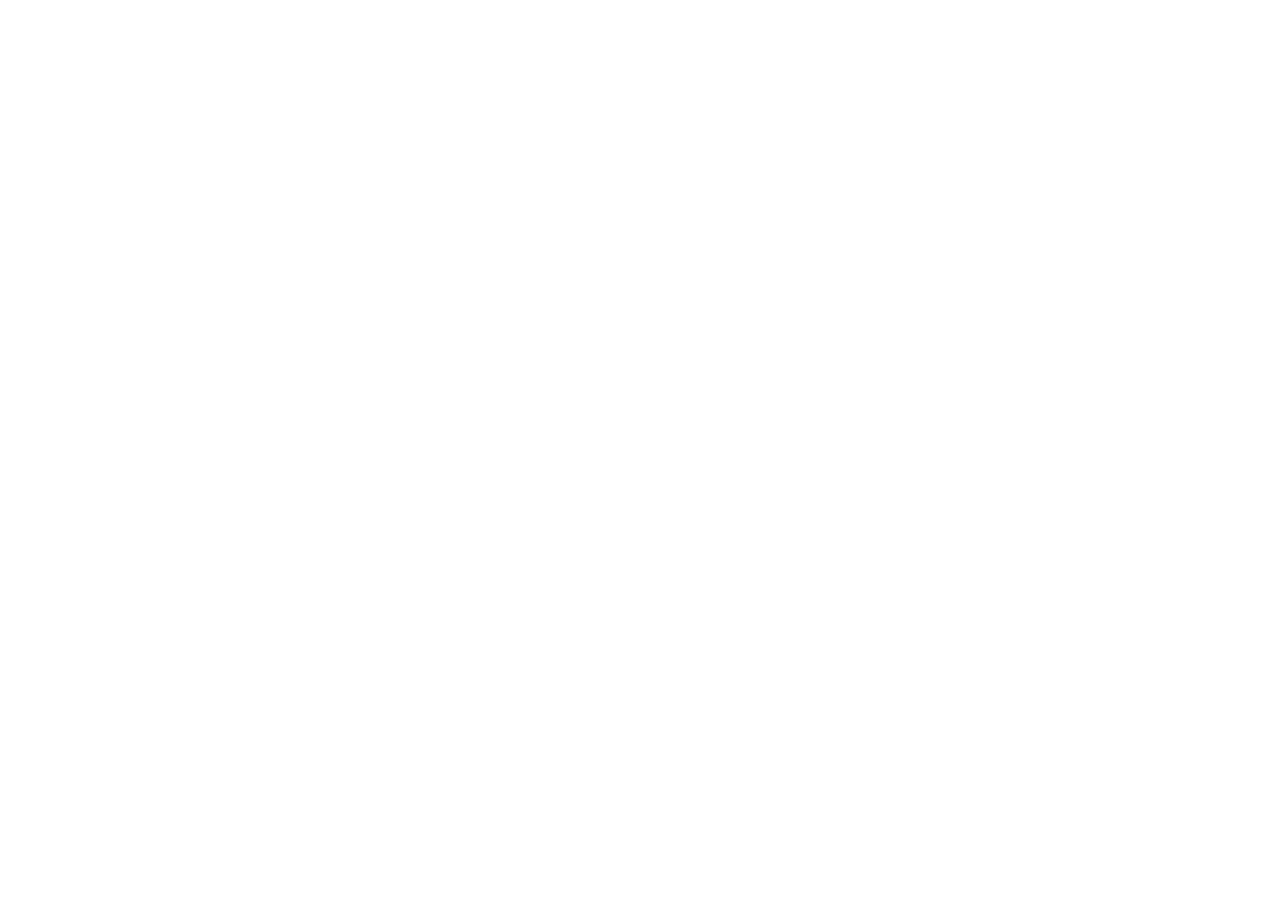
==== index.html @ 2f447aff "initial commit" ====
<!DOCTYPE html>
<html lang="en">
<head>
    <meta charset="UTF-8">
    <meta http-equiv="X-UA-Compatible" content="IE=edge">
    <meta name="viewport" content="width=device-width, initial-scale=1.0">
    <title>exp 3</title>
</head>
<body>
    
</body>
</html>
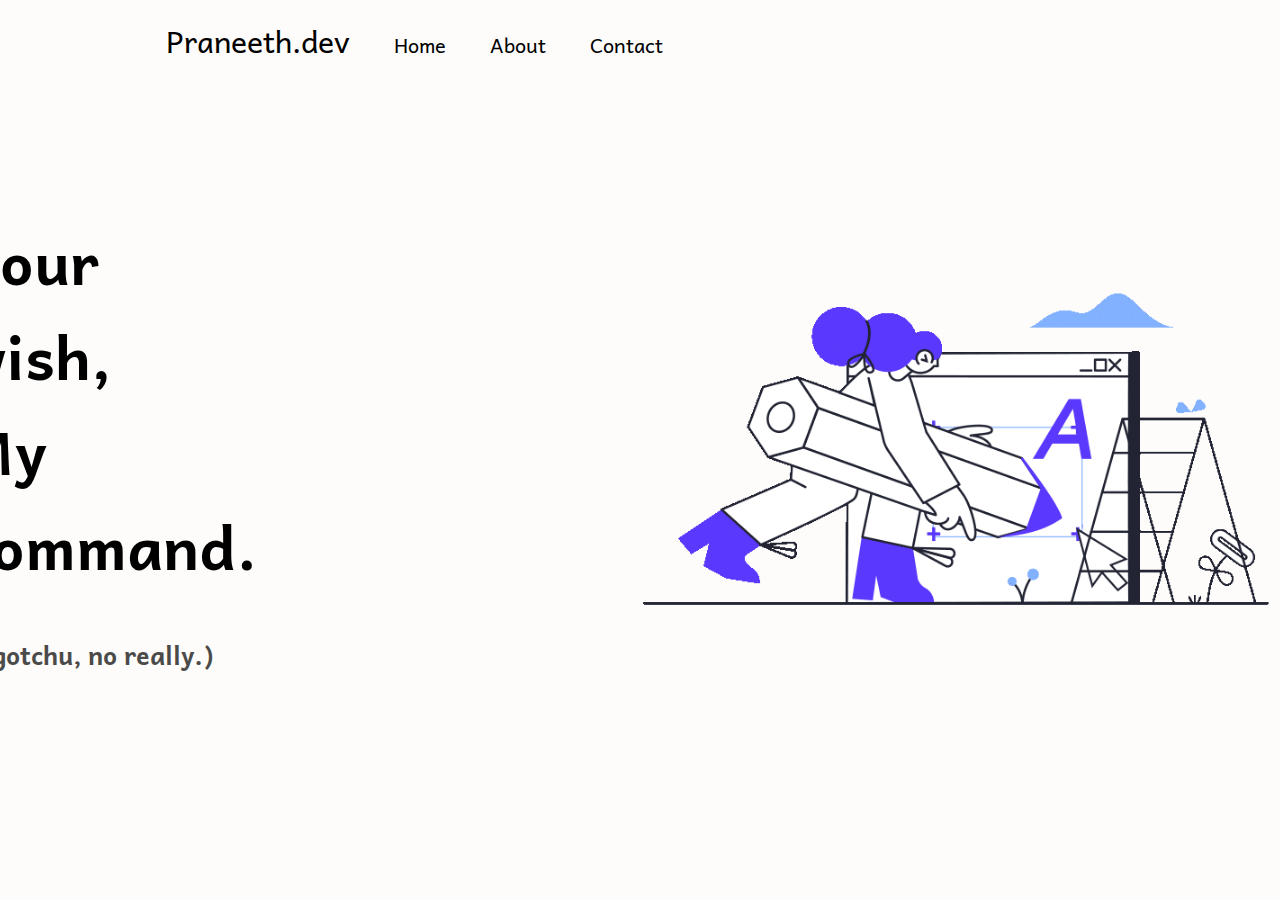
==== commit 89b49e56: "partly worked on the landing page" ====
--- a/index.html
+++ b/index.html
@@ -4,9 +4,23 @@
     <meta charset="UTF-8">
     <meta http-equiv="X-UA-Compatible" content="IE=edge">
     <meta name="viewport" content="width=device-width, initial-scale=1.0">
-    <title>exp 3</title>
+    <title>lab exp 3</title>
+    <link rel="stylesheet" href="main.css">
 </head>
 <body>
-    
+    <section class="first-page">
+    <nav class="nav">
+        <ul class="nav ul">
+            <li class="nav-text">Praneeth.dev</li>
+            <li><a href="#">Home</a></li>
+            <li><a href="#">About</a></li>
+            <li><a href="#">Contact</a></li>
+        </ul>
+    </nav>
+    <div class="hero-wrapper">
+        <h1 class="hero-content">Your wish, <br> My command.<br><span class="smol-hero">(I gotchu, no really.)</span></h1>
+        <img src="assets/construction2.gif" muted loop autoplay class="hero-vid"></img>
+    </div>
+    </section>
 </body>
 </html>--- a/main.css
+++ b/main.css
@@ -0,0 +1,53 @@
+@import url('https://fonts.googleapis.com/css2?family=Andika&display=swap');
+*{
+    margin-top: 0;
+    margin-left: 0;
+    margin-right: 0;
+    margin-bottom: 0;
+    font-family: 'Andika', sans-serif;
+    background-color: #Fdfcfa;
+}
+
+nav{
+    z-index: 1;
+    padding-left: 14vh;
+}
+nav ul li {
+    display: inline;
+    list-style: none;
+}
+nav ul li a {
+    text-decoration: none;
+    font-size: 20px;
+    color: #000;
+    margin-left: 40px;
+    font-family: 'Andika', sans-serif;
+    line-height: 90px;
+}
+.nav-text{
+    font-family: 'Andika', sans-serif;
+    font-size: 30px;
+}
+.first-page {
+    width: 100%;
+    height: 100vh;
+}
+.hero-wrapper{
+    display:flex;
+    justify-content: center;
+    align-items: center;
+    padding-top: 10vh;
+}
+.hero-content {
+    font-size: 3.7em;
+}
+.hero-vid{
+    width: 80vh;
+    margin-left: 38vh;
+}
+.smol-hero{
+    font-size: 25px;
+    opacity: 0.7;
+}
+
+
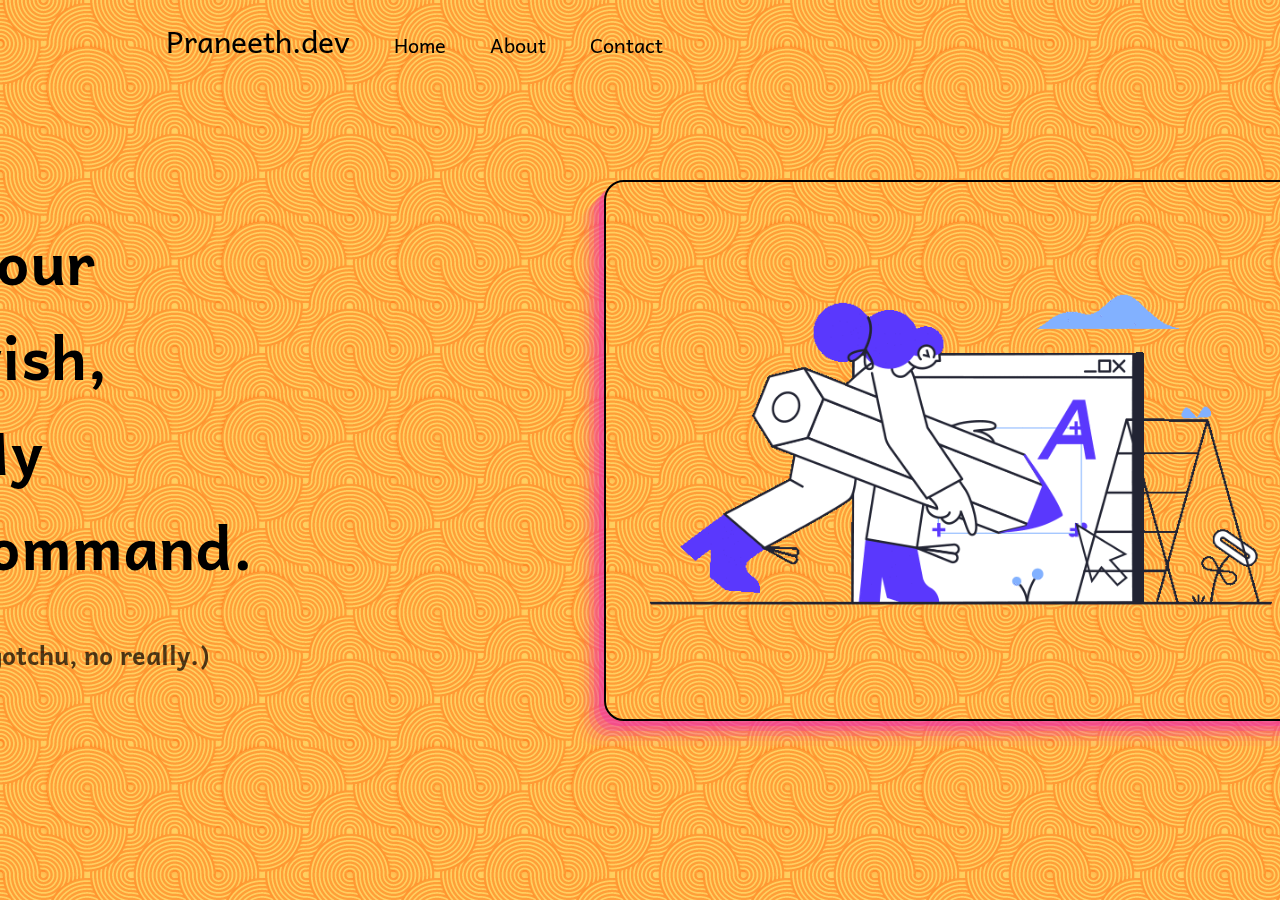
==== commit 12d1ed98: "styled the landing page" ====
--- a/index.html
+++ b/index.html
@@ -6,10 +6,11 @@
     <meta name="viewport" content="width=device-width, initial-scale=1.0">
     <title>lab exp 3</title>
     <link rel="stylesheet" href="main.css">
+    <link rel="stylesheet" href="https://unpkg.com/aos@next/dist/aos.css" />
 </head>
 <body>
     <section class="first-page">
-    <nav class="nav">
+    <nav class="nav" data-aos="fade-in" data-aos-duration="2000">
         <ul class="nav ul">
             <li class="nav-text">Praneeth.dev</li>
             <li><a href="#">Home</a></li>
@@ -18,9 +19,13 @@
         </ul>
     </nav>
     <div class="hero-wrapper">
-        <h1 class="hero-content">Your wish, <br> My command.<br><span class="smol-hero">(I gotchu, no really.)</span></h1>
-        <img src="assets/construction2.gif" muted loop autoplay class="hero-vid"></img>
+        <h1 class="hero-content" data-aos="fade-in" data-aos-duration="2000">Your wish, <br> My command.<br><span class="smol-hero">(I gotchu, no really.)</span></h1>
+        <img src="assets/construction2.gif" muted loop autoplay class="hero-vid" data-aos="fade-in" data-aos-duration="2000"></img>
     </div>
     </section>
+    <script src="https://unpkg.com/aos@2.3.1/dist/aos.js"></script>
+    <script>
+        AOS.init();
+      </script>
 </body>
 </html>--- a/main.css
+++ b/main.css
@@ -5,7 +5,8 @@
     margin-right: 0;
     margin-bottom: 0;
     font-family: 'Andika', sans-serif;
-    background-color: #Fdfcfa;
+    box-sizing: border-box;
+    cursor:url(assets/marioconverted.jpg)
 }
 
 nav{
@@ -23,14 +24,28 @@
     margin-left: 40px;
     font-family: 'Andika', sans-serif;
     line-height: 90px;
+    transition: 0.7s;
+}
+nav ul li a:hover{
+    font-size: 28px;
+    transition: 0.7s;
+    color: white;
 }
 .nav-text{
     font-family: 'Andika', sans-serif;
     font-size: 30px;
+    transition: 0.7s;
+}
+.nav-text:hover{
+    font-size: 35px;
+    transition: 0.7s;
+    color: white;
+    cursor: pointer;
 }
 .first-page {
     width: 100%;
     height: 100vh;
+    background: url(assets/wild-sea.png);
 }
 .hero-wrapper{
     display:flex;
@@ -40,10 +55,20 @@
 }
 .hero-content {
     font-size: 3.7em;
+    transition: 0.7s;
 }
 .hero-vid{
     width: 80vh;
-    margin-left: 38vh;
+    margin-left: 39vh;
+    border: black solid 2px;
+    border-radius: 20px;
+    box-shadow: rgba(240, 46, 170, 0.4) -5px 5px, rgba(240, 46, 170, 0.3) -10px 10px, rgba(240, 46, 170, 0.2) -15px 15px, rgba(240, 46, 170, 0.1) -20px 20px, rgba(240, 46, 170, 0.05) -25px 25px;
+    transition: 1s;
+}
+.hero-vid:hover{
+    box-shadow: rgba(240, 46, 170, 0.4) -10px 10px, rgba(240, 46, 170, 0.3) -15px 15px, rgba(240, 46, 170, 0.2) -20px 20px, rgba(240, 46, 170, 0.1) -25px 25px, rgba(240, 46, 170, 0.05) -30px 30px;
+    transition: 1s;
+
 }
 .smol-hero{
     font-size: 25px;
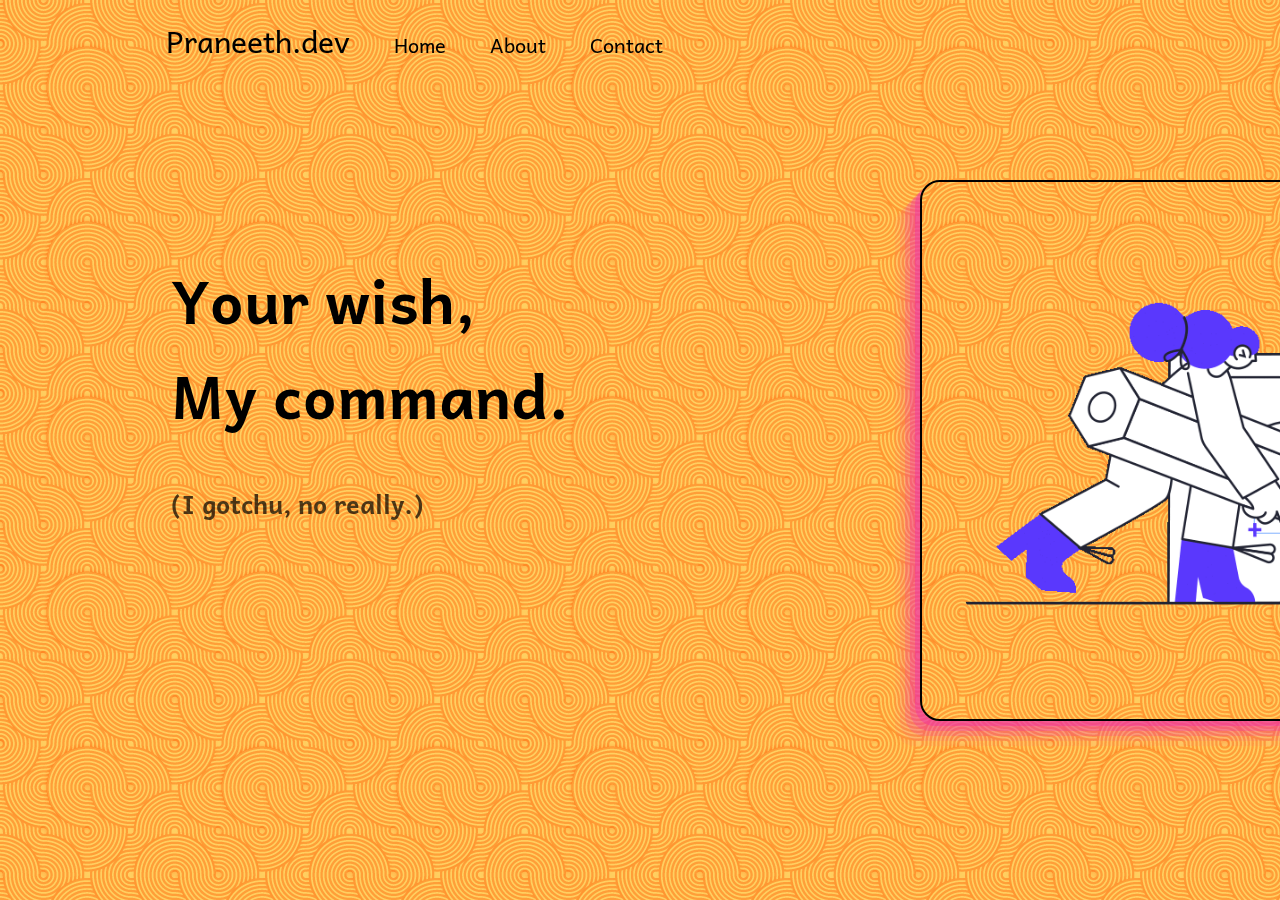
==== commit 3ce570ee: "improved the first page" ====
--- a/index.html
+++ b/index.html
@@ -13,7 +13,7 @@
     <nav class="nav" data-aos="fade-in" data-aos-duration="2000">
         <ul class="nav ul">
             <li class="nav-text">Praneeth.dev</li>
-            <li><a href="#">Home</a></li>
+            <li><a href="#" >Home</a></li>
             <li><a href="#">About</a></li>
             <li><a href="#">Contact</a></li>
         </ul>
--- a/main.css
+++ b/main.css
@@ -12,6 +12,7 @@
 nav{
     z-index: 1;
     padding-left: 14vh;
+    white-space: nowrap;
 }
 nav ul li {
     display: inline;
@@ -40,7 +41,7 @@
     font-size: 35px;
     transition: 0.7s;
     color: white;
-    cursor: pointer;
+    cursor: default;
 }
 .first-page {
     width: 100%;
@@ -49,13 +50,17 @@
 }
 .hero-wrapper{
     display:flex;
-    justify-content: center;
-    align-items: center;
+    /* justify-content: center;
+    align-items: center; */
     padding-top: 10vh;
+    /* border: tomato 2px solid; */
 }
 .hero-content {
+    margin-left: 19vh;
+    margin-top: 8vh;
     font-size: 3.7em;
     transition: 0.7s;
+    white-space: nowrap;
 }
 .hero-vid{
     width: 80vh;
@@ -74,5 +79,8 @@
     font-size: 25px;
     opacity: 0.7;
 }
+.second-page{
+    height: 100vh;
+}
 
 
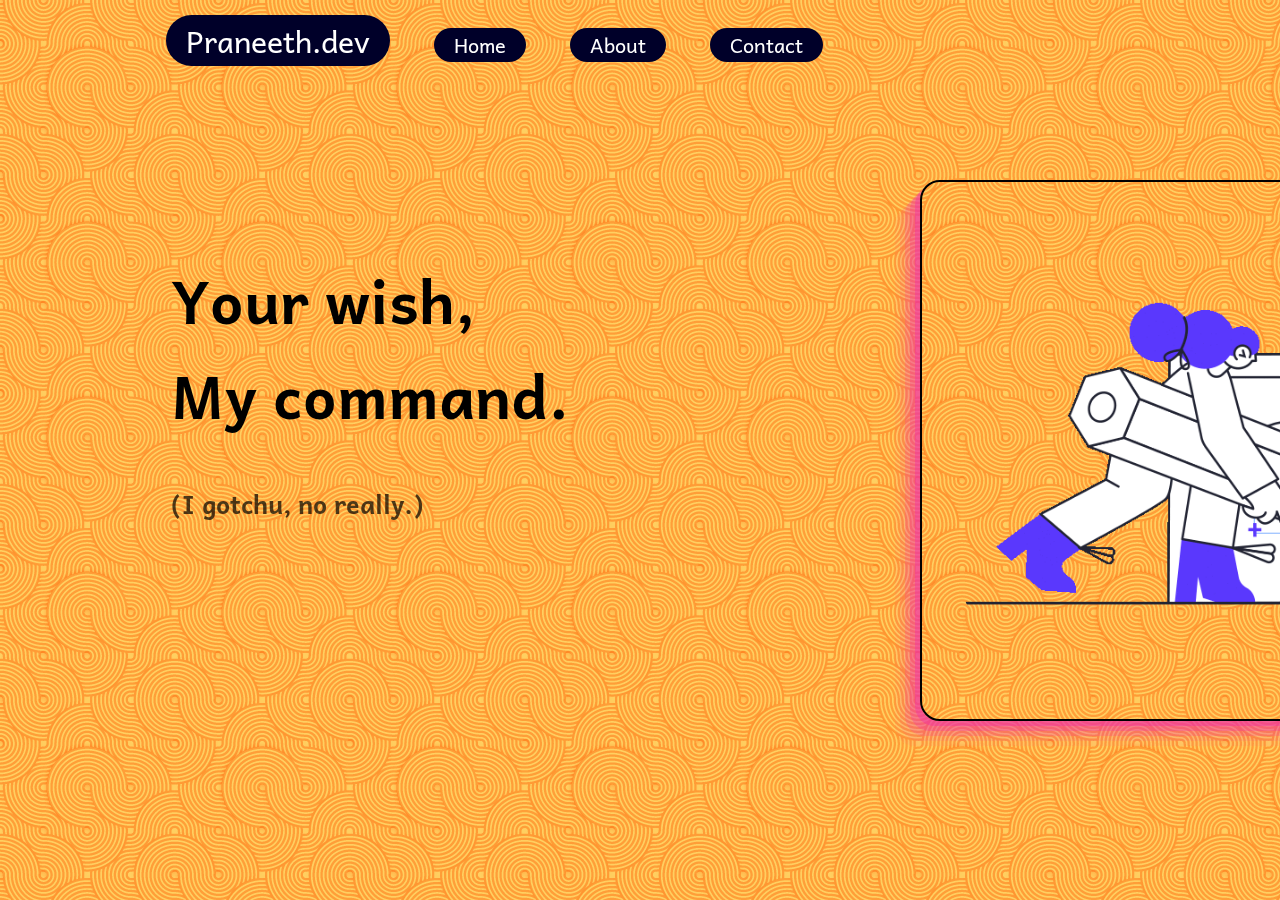
==== commit 74855eb7: "Worked on the second page" ====
--- a/index.html
+++ b/index.html
@@ -5,7 +5,7 @@
     <meta http-equiv="X-UA-Compatible" content="IE=edge">
     <meta name="viewport" content="width=device-width, initial-scale=1.0">
     <title>lab exp 3</title>
-    <link rel="stylesheet" href="main.css">
+    <link rel="stylesheet" href="./assets/main.css">
     <link rel="stylesheet" href="https://unpkg.com/aos@next/dist/aos.css" />
 </head>
 <body>
@@ -13,8 +13,8 @@
     <nav class="nav" data-aos="fade-in" data-aos-duration="2000">
         <ul class="nav ul">
             <li class="nav-text">Praneeth.dev</li>
-            <li><a href="#" >Home</a></li>
-            <li><a href="#">About</a></li>
+            <li><a href="./index.html">Home</a></li>
+            <li><a href="./assets/about.html">About</a></li>
             <li><a href="#">Contact</a></li>
         </ul>
     </nav>
--- a/assets/main.css
+++ b/assets/main.css
@@ -0,0 +1,139 @@
+@import url('https://fonts.googleapis.com/css2?family=Andika&display=swap');
+*{
+    margin-top: 0;
+    margin-left: 0;
+    margin-right: 0;
+    margin-bottom: 0;
+    font-family: 'Andika', sans-serif;
+    box-sizing: border-box;
+    cursor:url(assets/marioconverted.jpg);
+}
+
+nav{
+    z-index: 9999;
+    padding-left: 14vh;
+    white-space: nowrap;
+}
+nav ul li {
+    display: inline;
+    list-style: none;
+}
+nav ul li a {
+    text-decoration: none;
+    font-size: 20px;
+    color: #000;
+    margin-left: 40px;
+    font-family: 'Andika', sans-serif;
+    line-height: 90px;
+    transition: 0.7s;
+    background: #000029;
+    color: #fff;
+    padding: 1px 20px 1px 20px;
+    border-radius: 50px;
+}
+nav ul li a:hover{
+    font-size: 28px;
+    transition: 0.7s;
+    color: white;
+}
+.nav-text{
+    font-family: 'Andika', sans-serif;
+    font-size: 30px;
+    transition: 0.7s;
+    background: #000029;
+    color: #fff;
+    padding: 1px 20px 1px 20px;
+    border-radius: 50px;
+}
+.nav-text:hover{
+    font-size: 35px;
+    transition: 0.7s;
+    color: white;
+    cursor: default;
+}
+.first-page {
+    width: 100%;
+    height: 100vh;
+    background: url(./wild-sea.png);
+}
+.hero-wrapper{
+    display:flex;
+    /* justify-content: center;
+    align-items: center; */
+    padding-top: 10vh;
+    /* border: tomato 2px solid; */
+}
+.hero-content {
+    margin-left: 19vh;
+    margin-top: 8vh;
+    font-size: 3.7em;
+    transition: 0.7s;
+    white-space: nowrap;
+}
+.hero-vid{
+    width: 80vh;
+    margin-left: 39vh;
+    border: black solid 2px;
+    border-radius: 20px;
+    box-shadow: rgba(240, 46, 170, 0.4) -5px 5px, rgba(240, 46, 170, 0.3) -10px 10px, rgba(240, 46, 170, 0.2) -15px 15px, rgba(240, 46, 170, 0.1) -20px 20px, rgba(240, 46, 170, 0.05) -25px 25px;
+    transition: 1s;
+}
+.hero-vid:hover{
+    box-shadow: rgba(240, 46, 170, 0.4) -10px 10px, rgba(240, 46, 170, 0.3) -15px 15px, rgba(240, 46, 170, 0.2) -20px 20px, rgba(240, 46, 170, 0.1) -25px 25px, rgba(240, 46, 170, 0.05) -30px 30px;
+    transition: 1s;
+
+}
+.smol-hero{
+    font-size: 25px;
+    opacity: 0.7;
+}
+.second-page{
+    height: 100vh;
+    z-index: -2;
+    background-image: url(./ahoy.jpg);
+    border: hotpink 2px solid;
+}
+
+.about-container{
+    margin-top: 100px;
+    margin-left: 9%;
+    width: 30%;
+    /* border: hotpink 2px solid; */
+    border-radius: 30px;
+    background: #000029;
+    padding: 20px 30px 30px 40px;
+    z-index: 0;
+    box-shadow: rgba(255, 255, 255, 0.1) 0px 1px 1px 0px inset, rgba(50, 50, 93, 0.25) 0px 50px 100px -20px, rgba(0, 0, 0, 0.3) 0px 30px 60px -30px;
+
+}
+.About-me{
+    margin-left: 30%;
+    font-size: 30px;
+    z-index: 1;
+    color: #fff;
+    z-index: 0;
+
+}
+.About-content{
+    font-size: 20px;
+    color: #fff;
+    z-index: 0;
+
+}
+.png{
+    width: 10%;
+    position: absolute;
+    top: 13%;
+    left: 6%;
+    z-index: 0;
+}
+
+.png3{
+    position: absolute;
+    width: 25%;
+    top: 25%;
+    left: 56%;
+}
+
+
+
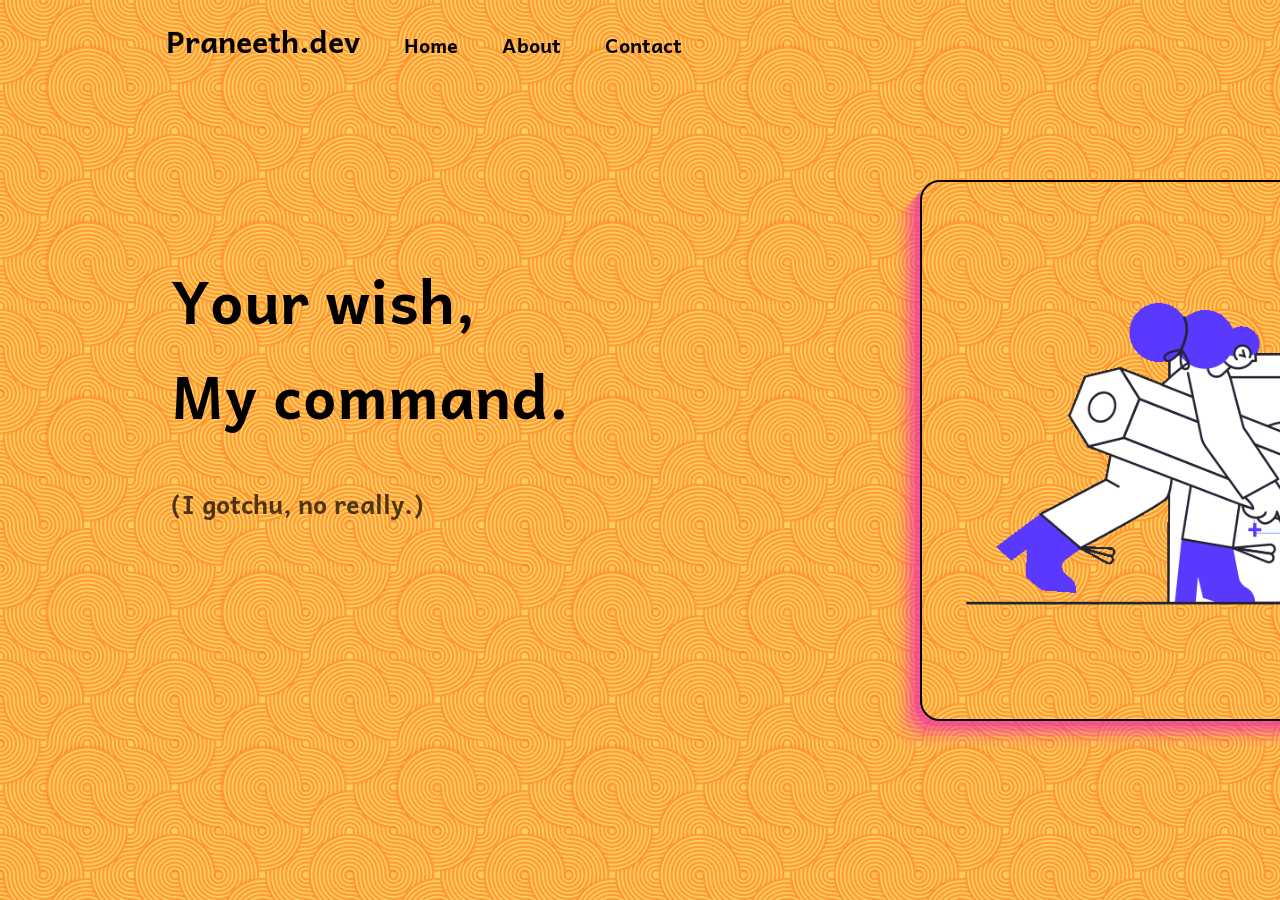
==== commit c9241e89: "changed the nav bar" ====
--- a/index.html
+++ b/index.html
@@ -13,8 +13,8 @@
     <nav class="nav" data-aos="fade-in" data-aos-duration="2000">
         <ul class="nav ul">
             <li class="nav-text">Praneeth.dev</li>
-            <li><a href="./index.html">Home</a></li>
-            <li><a href="./assets/about.html">About</a></li>
+            <li><a href="index.html">Home</a></li>
+            <li><a href="about.html">About</a></li>
             <li><a href="#">Contact</a></li>
         </ul>
     </nav>
--- a/assets/main.css
+++ b/assets/main.css
@@ -6,7 +6,7 @@
     margin-bottom: 0;
     font-family: 'Andika', sans-serif;
     box-sizing: border-box;
-    cursor:url(assets/marioconverted.jpg);
+    cursor:url("/assets/subway-lines32px.png");
 }
 
 nav{
@@ -21,15 +21,12 @@
 nav ul li a {
     text-decoration: none;
     font-size: 20px;
-    color: #000;
     margin-left: 40px;
     font-family: 'Andika', sans-serif;
     line-height: 90px;
     transition: 0.7s;
-    background: #000029;
-    color: #fff;
-    padding: 1px 20px 1px 20px;
-    border-radius: 50px;
+    color: #000;
+    font-weight: 700;
 }
 nav ul li a:hover{
     font-size: 28px;
@@ -40,10 +37,8 @@
     font-family: 'Andika', sans-serif;
     font-size: 30px;
     transition: 0.7s;
-    background: #000029;
-    color: #fff;
-    padding: 1px 20px 1px 20px;
-    border-radius: 50px;
+    color: #000;
+    font-weight: 1000;
 }
 .nav-text:hover{
     font-size: 35px;
